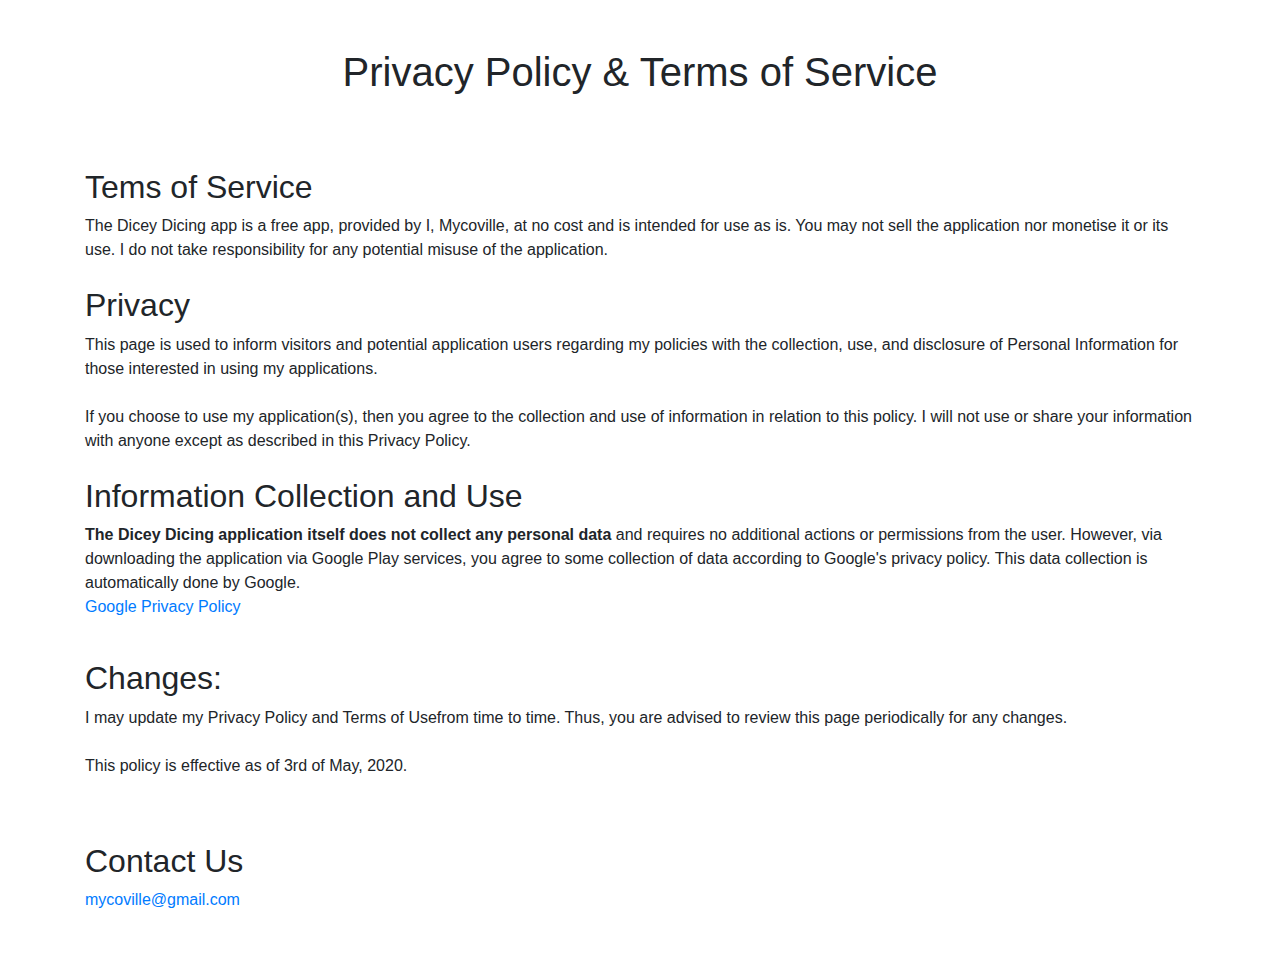
==== misc/privacy_policy.html @ a3eb8db0 "Added a privacy policy for applications on Google Play." ====
<!DOCTYPE html>
<!--[if lt IE 7]>      <html class="no-js lt-ie9 lt-ie8 lt-ie7" lang="en"> <![endif]-->
<!--[if IE 7]>         <html class="no-js lt-ie9 lt-ie8" lang="en"> <![endif]-->
<!--[if IE 8]>         <html class="no-js lt-ie9" lang="en"> <![endif]-->
<!--[if gt IE 8]><!--> 
<html class="no-js" lang="en"> <!--<![endif]-->
<head>
<meta charset="utf-8">
<meta http-equiv="X-UA-Compatible" content="IE=edge,chrome=1">
<title>Mycoville Apps Privacy Policy &amp; Terms of Service</title>
<!-- Bootstrap necessities | START -->
<link rel="stylesheet" href="https://stackpath.bootstrapcdn.com/bootstrap/4.4.1/css/bootstrap.min.css" integrity="sha384-Vkoo8x4CGsO3+Hhxv8T/Q5PaXtkKtu6ug5TOeNV6gBiFeWPGFN9MuhOf23Q9Ifjh" crossorigin="anonymous">
<script src="https://code.jquery.com/jquery-3.4.1.slim.min.js" integrity="sha384-J6qa4849blE2+poT4WnyKhv5vZF5SrPo0iEjwBvKU7imGFAV0wwj1yYfoRSJoZ+n" crossorigin="anonymous"></script>
<script src="https://stackpath.bootstrapcdn.com/bootstrap/4.4.1/js/bootstrap.min.js" integrity="sha384-wfSDF2E50Y2D1uUdj0O3uMBJnjuUD4Ih7YwaYd1iqfktj0Uod8GCExl3Og8ifwB6" crossorigin="anonymous"></script>
<!-- Bootstrap necessities | END -->
<link href="https://fonts.googleapis.com/css?family=Kodchasan&display=swap" rel="stylesheet"> 
</head>
<body>

<div class="container pt-5 pb-5">
<h1 class="text-center">Privacy Policy &amp; Terms of Service</h1>
<br><br>
<p>
<h2>Tems of Service</h2>
The Dicey Dicing app is a free app, provided by I, Mycoville, at no cost and is intended for use as is. You may not sell the application nor monetise it or its use. I do not take responsibility for any potential misuse of the application.
<br><br>
<h2>Privacy</h2>
This page is used to inform visitors and potential application users regarding my policies with the collection, use, and disclosure of Personal Information for those interested in using my applications.
<br><br>
If you choose to use my application(s), then you agree to the collection and use of information in relation to this policy. I will not use or share your information with anyone except as described in this Privacy Policy.
<br><br>
<h2>Information Collection and Use</h2>
<p>
<b>The Dicey Dicing application itself does not collect any personal data</b> and requires no additional actions or permissions from the user. However, via downloading the application via Google Play services, you agree to some collection of data according to Google's privacy policy. This data collection is automatically done by Google.
<br><a href="https://policies.google.com/privacy">Google Privacy Policy</a>
<br><br>
<h2>Changes:</h2>
<p>
I may update my Privacy Policy and Terms of Usefrom time to time. Thus, you are advised to review this page periodically for any changes.
<br><br>
This policy is effective as of 3rd of May, 2020.
</p>
<br><br>
<h2>Contact Us</h2>
<p>
<a href="mailto:mycoville@gmail.com">mycoville@gmail.com</a>
</p>
</div>    
</body>
</html>
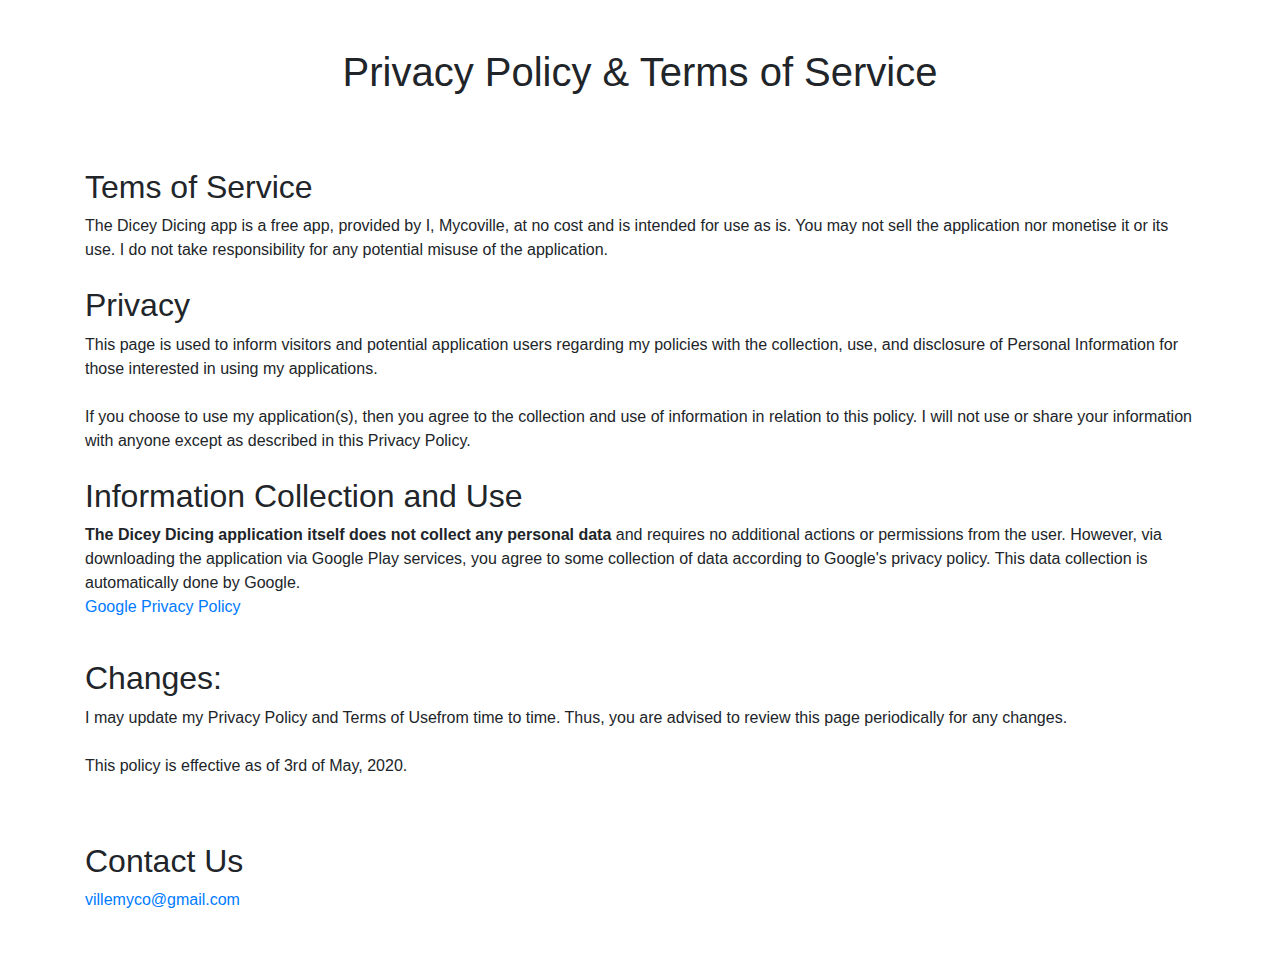
==== commit 0f9ab0a2: "Updated texts and condensed content." ====
--- a/misc/privacy_policy.html
+++ b/misc/privacy_policy.html
@@ -43,7 +43,7 @@
 <br><br>
 <h2>Contact Us</h2>
 <p>
-<a href="mailto:mycoville@gmail.com">mycoville@gmail.com</a>
+<a href="mailto:villemyco@gmail.com">villemyco@gmail.com</a>
 </p>
 </div>    
 </body>
